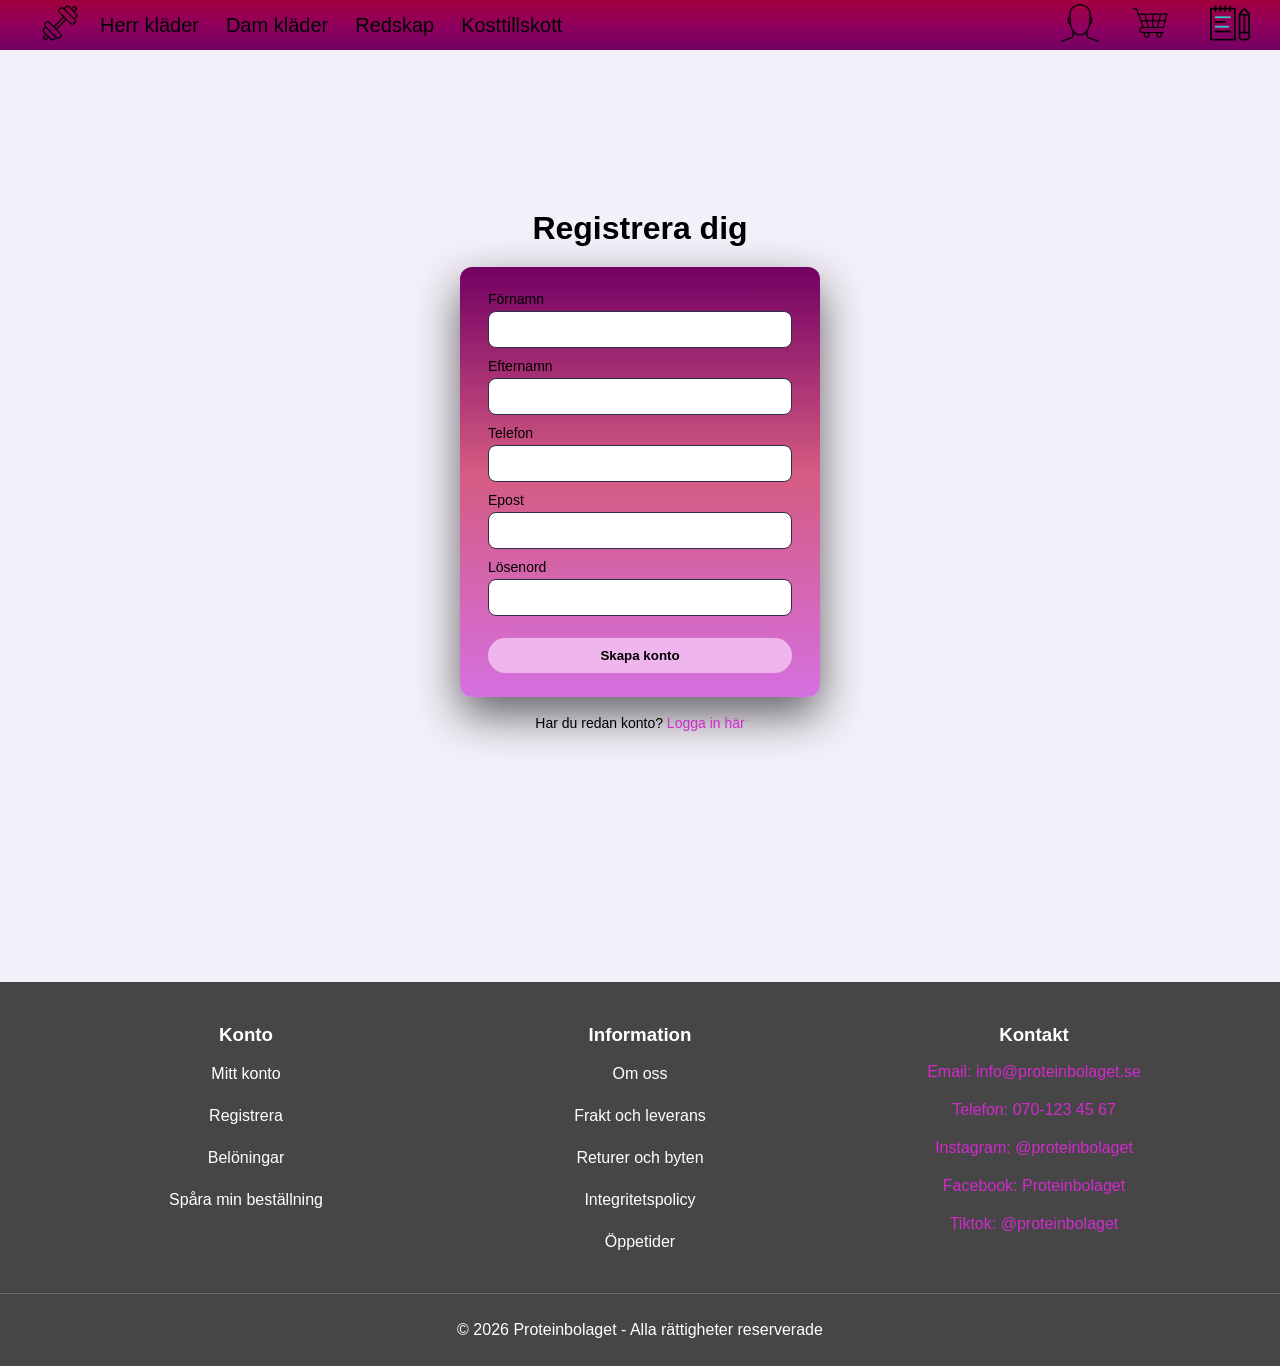
==== Kontakt.html @ 85ef56b7 "b" ====
<!doctype html>
<html lang="en">
  <head>
    <meta charset="UTF-8" />
    <meta name="viewport" content="width=device-width, initial-scale=1.0" />
    <title>Proteinkällan</title>
    <link rel="stylesheet" href="style.css" />
    <link rel="icon" type="image/png" href="bilder/gym.png" />
    <link rel="icon" type="image/png" href="bilder/shopping-cart.png" />
    <link rel="icon" type="image/png" href="bilder/person.png" />
    <link rel="icon" type="image/png" href="bilder/notebook.png" />
    <script>
      src = "https://www.flaticon.com/free-icons/dumbbell";
      crossorigin = "anonymous";
    </script>
    <script>
      src =
        "https://www.flaticon.com/free-icon/shopping-cart_17836190?term=basket&page=1&position=9&origin=search&related_id=17836190";
      crossorigin = "anonymous";
    </script>
    <script>
      src =
        "https://www.flaticon.com/free-animated-icon/notebook_6172541?related_id=6172541";
      crossorigin = "anonymous";
    </script>
  </head>

  <body>
    <header>
      <link rel="icon" type="image/png" href="bilder/gym.png" />
      <script>
        src = "https://www.flaticon.com/free-icons/dumbbell";
        crossorigin = "anonymous";
      </script>
      <nav class="meny">
        <a href="index.html"
          ><img src="bilder/gym.png" alt="Proteinkällan"
        /></a>

        <ul class="links">
          <li><a href="Herrkläder.html">Herr kläder</a></li>
          <li><a href="Damkläder.html">Dam kläder</a></li>
          <li><a href="Redskap.html">Redskap</a></li>
          <li><a href="Kosttillskott.html">Kosttillskott</a></li>
        </ul>

        <a href="Konto.html" class="konto"
          ><img src="bilder/person.png" alt="Konto"
        /></a>
        <a href="Kundkorg.html" class="act"
          ><img src="bilder/shopping-cart.png" alt="Kundkorg"
        /></a>
        <a href="kontakt.html" class="kontakt"
          ><img src="bilder/notebook.png" alt="Kundkorg"
        /></a>
      </nav>
    </header>
    <main>
      <section class="hero">
        <div class="hero-img"></div>
      </section>

      <div class="Konto-container">
        <h1>Registrera dig</h1>

        <form class="Konto-register" action="/register" method="post">
          <label>
            Förnamn
            <input type="text" name="firstName" required />
          </label>

          <label>
            Efternamn
            <input type="text" name="lastName" required />
          </label>

          <label>
            Telefon
            <input type="telefon" name="telefon" required />
          </label>

          <label>
            Epost
            <input type="email" name="email" required />
          </label>

          <label>
            Lösenord
            <input type="password" name="password" required />
          </label>

          <button type="submit" class="btn-primary">Skapa konto</button>
        </form>

        <p class="Redan-konto">
          Har du redan konto?
          <a href="Konto-login.html">Logga in här</a>
        </p>
      </div>
    </main>

    <footer class="footer">
      <div class="footer-container">
        <div class="footer-section">
          <h3>Konto</h3>
          <p>Mitt konto</p>
          <p>Registrera</p>
          <p>Belöningar</p>
          <p>Spåra min beställning</p>
        </div>

        <div class="footer-section">
          <h3>Information</h3>
          <p>Om oss</p>
          <p>Frakt och leverans</p>
          <p>Returer och byten</p>
          <p>Integritetspolicy</p>
          <p>Öppetider</p>
        </div>

        <div class="footer-section">
          <h3>Kontakt</h3>
          <a>Email: info@proteinbolaget.se</a>
          <a>Telefon: 070-123 45 67</a>
          <a>Instagram: @proteinbolaget</a>
          <a>Facebook: Proteinbolaget</a>
          <a>Tiktok: @proteinbolaget</a>
        </div>
      </div>

      <div class="footer-bottom">
        <p>© 2026 Proteinbolaget - Alla rättigheter reserverade</p>
      </div>
    </footer>
  </body>
</html>
---- style.css ----
* {
  margin: 0;
  padding: 0;
}

body {
  background-color: rgb(244, 240, 249);
  font-family: Arial, Helvetica, sans-serif;
  height: 100vh;
}

.proteinkällan img {
  width: 100%;
  display: block;
  height: auto;
  margin-bottom: 5px;
}
.cart img {
  width: 100%;
  display: block;
  height: auto;
}

.links {
  display: flex;
  align-items: auto;
  justify-content: center;
  list-style-type: none;
  margin: 0;
  gap: 7px;
  font-size: 20px;
}

.links a {
  text-decoration: none;
  color: rgb(255, 255, 255);
  padding: 8px;
}

.meny {
  width: 100%;
  position: fixed;
  background: #730063;
  background: linear-gradient(
    0deg,
    rgba(115, 0, 99, 1) 0%,
    rgba(143, 0, 95, 1) 47%,
    rgba(163, 0, 62, 1) 100%
  );
  color: aliceblue;
  display: flex;
  height: 50px;
  align-items: center;
  padding: 8px 20px;
  box-sizing: border-box;
  top: 0;
  z-index: 1;
}

.meny a {
  text-decoration: none;
  color: rgb(0, 0, 0);
  padding: 10px;
}

.meny img {
  margin-right: auto;
  margin-left: 10px;
  width: 40px;
  height: 40px;
}

.Container {
  display: grid;
  grid-template-columns: repeat(4, 1fr);
  gap: 15px;
  padding: 20px;
  width: 90%;
  margin: 40px auto;
  overflow: hidden;
}

.Container img {
  width: 100%;
  height: auto;
  object-fit: cover;
  border-radius: 10px;
  background-color: white;
}

.produkter {
  display: flex;
  flex-direction: column;
  align-items: flex-end;
}

.add-cart img {
  width: 20px;
  color: rgb(0, 0, 0);
  padding: 5px;
}

.Container img:hover {
  transform: scale(1);
  box-shadow: 0 4px 8px rgb(152, 65, 202);
}

h1 {
  margin-top: 50px;
  width: fit-content;
  margin: 20px auto;
  text-align: center;
}

h4 {
  width: fit-content;
  margin: 10px auto;
  text-align: center;
  margin-top: auto;
}

p {
  width: fit-content;
  margin: 10px auto;
  text-align: center;
  padding: 2px;
}

h3 {
  width: fit-content;
  margin: 10px auto;
  text-align: center;
  padding: 2px;
}

.konto {
  margin-left: auto;
}

.act {
  margin-right: 10px;
}

.footer {
  background-color: rgb(70, 70, 70);
  color: white;
  margin-top: 50px;
  padding-top: 30px;
}

.footer-container {
  width: 90%;
  margin: auto;
  display: flex;
  justify-content: space-between;
  gap: 30px;
  flex-wrap: wrap;
}

.footer-section {
  flex: 1;
  min-width: 300px;
}

.footer-section h3 {
  margin-bottom: 15px;
}

.footer-section p {
  display: block;
  color: white;
  text-decoration: none;
  margin-bottom: 20px;
}

.footer-section a {
  color: #d22acc;
  text-align: center;
  flex: 1;
  min-width: 300px;
  display: block;
  text-decoration: none;
  margin-bottom: 20px;
}

.footer-section a:hover {
  color: rgb(152, 65, 202);
}

.footer-bottom {
  text-align: center;
  margin-top: 20px;
  margin-bottom: 20px;
  padding: 15px;
  border-top: 1px solid rgba(255, 255, 255, 0.2);
}

.image-box {
  width: 300px;
  overflow: hidden;
}

.image-box img {
  width: 100%;
  transition: transform 0.4s ease;
}

.image-box:hover img {
  transform: scale(1.1);
}

.hem {
  display: grid;
  grid-template-columns: repeat(4, 1fr);
  width: 100%;
  gap: 10px;
  padding: 5px;
  margin-top: 0%;
}

.hem img {
  width: 97%;
  height: 300px;
  object-fit: cover;
  border-radius: 10px;
}

.hem img:hover {
  transform: scale(1);
  box-shadow: 0 4px 8px rgb(112, 5, 183);
}

h2 {
  margin-top: 20px;
  margin-left: 10px;
}

.reklam {
  display: grid;
  grid-template-columns: repeat(4, 1fr);
  width: 100%;

  padding: 5px;
  margin-bottom: 5px;
  margin-left: 0%;
}

.reklam img {
  width: 97%;
  height: 300px;
  object-fit: cover;
  border-radius: 10px;
}

.reklam img:hover {
  transform: scale(1);
  box-shadow: 0 4px 8px rgb(29, 2, 230);
}

.Konto-container {
  min-height: 100vh;
  display: flex;
  flex-direction: column;
  justify-content: center;
  align-items: center;
  padding: 16px;
}

.Konto-register {
  background: #ab0ca3;
  background: linear-gradient(
    0deg,
    rgba(171, 12, 163, 1) 0%,
    rgba(201, 26, 158, 1) 0%,
    rgba(158, 14, 125, 1) 0%,
    rgba(213, 112, 224, 1) 0%,
    rgba(212, 91, 129, 1) 52%,
    rgba(115, 0, 99, 1) 100%
  );
  border-radius: 12px;
  padding: 24px 28px;
  max-width: 360px;
  width: 100%;
  box-shadow: 0 18px 45px rgba(0, 0, 0, 0.6);
  box-sizing: border-box;
}

label {
  display: block;
  font-size: 14px;
  margin-bottom: 10px;
}

input {
  width: 100%;
  margin-top: 4px;
  padding: 10px 12px;
  border-radius: 8px;
  border: 1px solid #2b2f4a;
  background: #ffffff;
  color: #000000;
  box-sizing: border-box;
}

input:focus {
  outline: 2px solid #4f46e5;
  border-color: transparent;
}

.btn-primary {
  width: 100%;
  margin-top: 12px;
  padding: 10px 14px;
  border-radius: 999px;
  border: none;
  background: #efb6ed;
  color: rgb(0, 0, 0);
  font-weight: 600;
  cursor: pointer;
}

.btn-primary:hover {
  filter: brightness(1.05);
}

.Redan-konto {
  margin-top: 16px;
  font-size: 14px;
  text-align: center;
}

.Redan-konto a {
  color: #d22acc;
  text-decoration: none;
}

.Redan-konto a:hover {
  text-decoration: underline;
}

.Glömt-kod {
  margin-top: 16px;
  font-size: 14px;
  text-align: center;
}

.Glömt-kod a {
  color: #d22acc;
  text-decoration: none;
}

.Glömt-kod a:hover {
  text-decoration: underline;
}

a.btn-primary {
  font-size: 16px;
  width: fit-content;
  padding: 40px auto;
}

.Kassa-container {
  min-height: 100vh;
  display: flex;
  flex-direction: column;
  justify-content: center;
  align-items: center;
  padding: 15px;
}

.kassa-check {
  width: 100%;
  margin: auto;
  padding: 15px;
  border-radius: 999px;
  border: none;
  background: rgb(240, 147, 241);
  background-color: aqua;
  animation: färgbyte 3s infinite alternate;
  color: rgb(0, 0, 0);
  font-weight: 600;
  cursor: pointer;
}

table {
  width: 90%;
  margin: 20px auto;
  border-collapse: collapse;
  text-align: center;
  color: rgb(0, 0, 0);
}

th,
td {
  border: 1px solid rgb(171, 15, 88);
  padding: 15px;
}
thead {
  background: #ffffff;
}
tbody tr:nth-child(odd) {
  background-color: #ffffff;
}
tbody tr:nth-child(even) {
  background-color: #ffffff;
}
tfoot {
  background: #ab0ca3;
  background: linear-gradient(
    0deg,
    rgba(171, 12, 163, 1) 0%,
    rgba(201, 26, 158, 1) 0%,
    rgba(158, 14, 125, 1) 0%,
    rgba(213, 112, 224, 1) 0%,
    rgba(212, 91, 129, 1) 52%,
    rgba(115, 0, 99, 1) 100%
  );
  font-weight: bold;
}



@media (max-width: 768px); {}
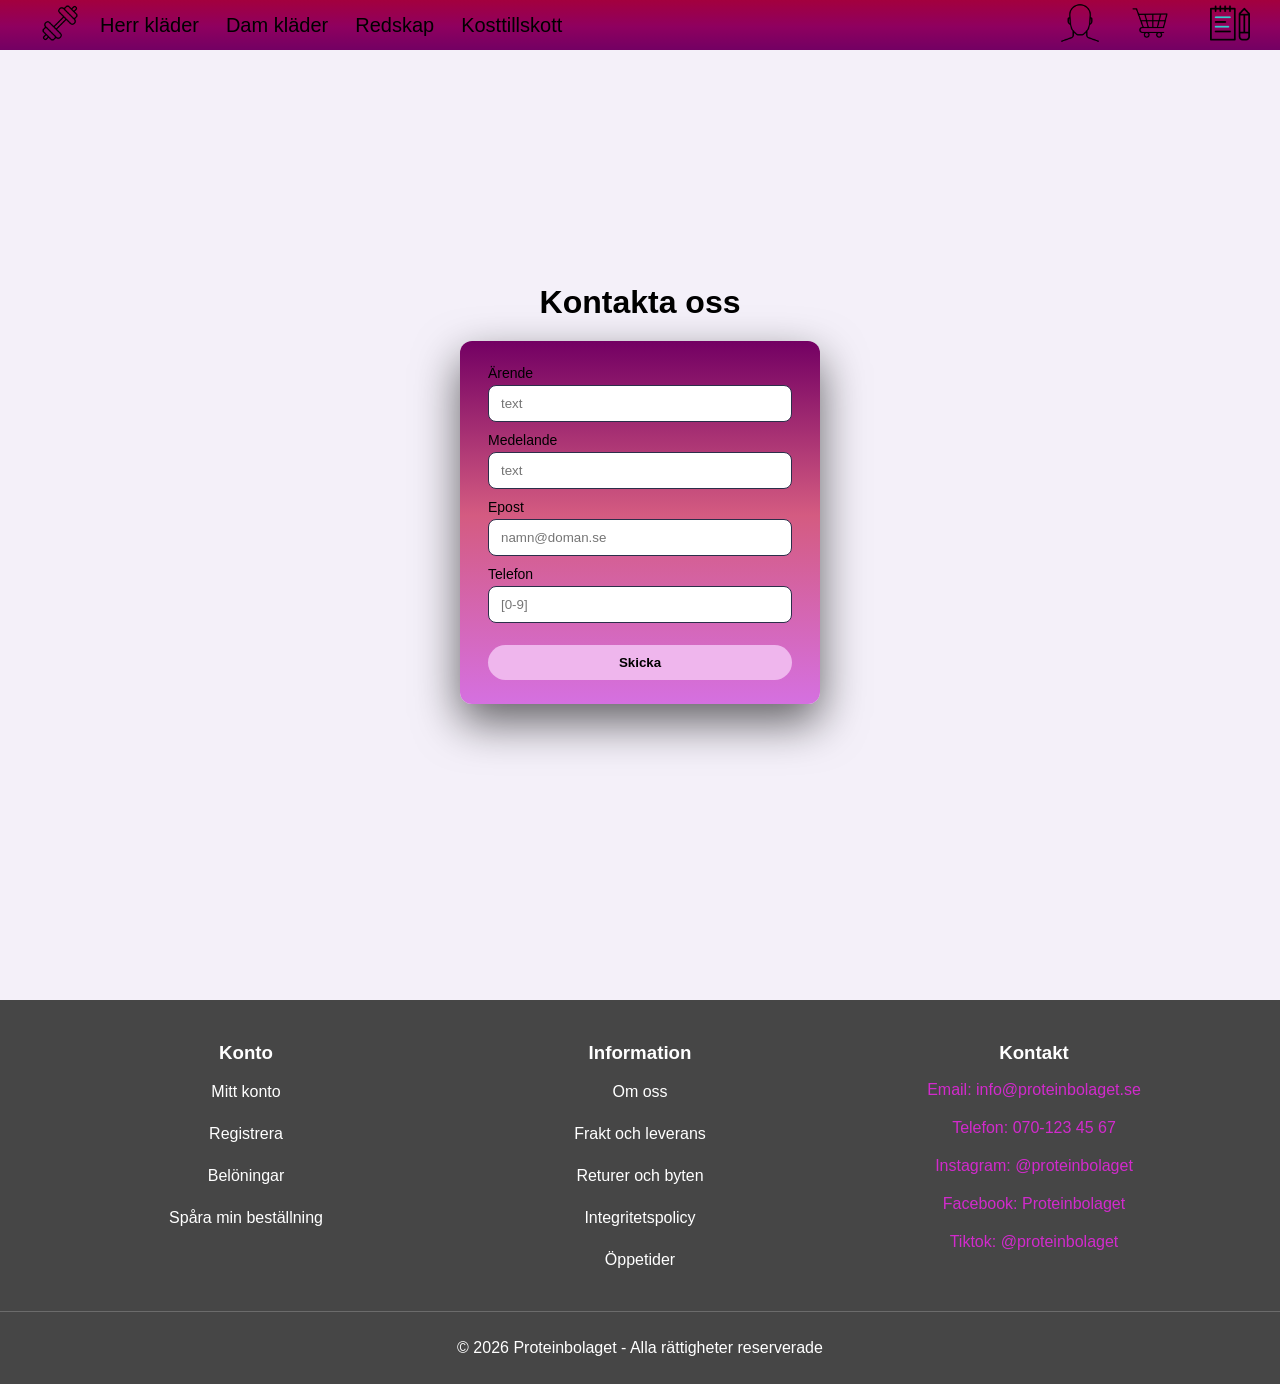
==== commit 9b211d47: "br" ====
--- a/Kontakt.html
+++ b/Kontakt.html
@@ -1,6 +1,14 @@
 <!doctype html>
 <html lang="en">
   <head>
+    .roboto-<uniquifier> {
+  font-family: "Roboto", sans-serif;
+  font-optical-sizing: auto;
+  font-weight: <weight>;
+  font-style: normal;
+  font-variation-settings:
+    "wdth" 100;
+}
     <meta charset="UTF-8" />
     <meta name="viewport" content="width=device-width, initial-scale=1.0" />
     <title>Proteinkällan</title>
@@ -61,41 +69,36 @@
       </section>
 
       <div class="Konto-container">
-        <h1>Registrera dig</h1>
+        <h1>Kontakta oss</h1>
 
         <form class="Konto-register" action="/register" method="post">
+
           <label>
-            Förnamn
-            <input type="text" name="firstName" required />
+            Ärende
+            <input type="text" name="text" required placeholder="text"/>
           </label>
 
           <label>
-            Efternamn
-            <input type="text" name="lastName" required />
-          </label>
-
-          <label>
-            Telefon
-            <input type="telefon" name="telefon" required />
+            Medelande
+            <input type="text" name="text" required placeholder="text"/>
           </label>
 
           <label>
             Epost
-            <input type="email" name="email" required />
+            <input type="email" name="email" required placeholder="namn@doman.se"/>
           </label>
 
+
+
           <label>
-            Lösenord
-            <input type="password" name="password" required />
+            Telefon
+           <input type="tel" name="Telefon" required placeholder="[0-9]" required />
           </label>
+          
 
-          <button type="submit" class="btn-primary">Skapa konto</button>
+          <button type="submit" class="btn-primary">Skicka</button>
         </form>
 
-        <p class="Redan-konto">
-          Har du redan konto?
-          <a href="Konto-login.html">Logga in här</a>
-        </p>
       </div>
     </main>
 
--- a/style.css
+++ b/style.css
@@ -29,6 +29,7 @@
   margin: 0;
   gap: 7px;
   font-size: 20px;
+  font-family: 'Roboto', sans-serif;
 }
 
 .links a {
@@ -368,19 +369,33 @@
   padding: 15px;
 }
 
+/* Definition av animation /
+@keyframes kassa-puls {
+  from {
+    background-color: aqua;
+    transform: scale(1);
+  }
+  to {
+    background-color: #efb6ed;
+    transform: scale(1.05);
+  }
+}
+
 .kassa-check {
   width: 100%;
   margin: auto;
   padding: 15px;
   border-radius: 999px;
   border: none;
-  background: rgb(240, 147, 241);
-  background-color: aqua;
-  animation: färgbyte 3s infinite alternate;
   color: rgb(0, 0, 0);
   font-weight: 600;
   cursor: pointer;
-}
+  / Animation kopplad */
+  animation: kassa-puls 2s infinite alternate ease-in-out;
+  display: block; 
+}
+
+
 
 table {
   width: 90%;
@@ -418,6 +433,18 @@
   font-weight: bold;
 }
 
+input:focus:invalid {
+  outline: none;
+  border: 2px solid #ff4d4d;
+  box-shadow: 0 0 5px rgba(255, 77, 77, 0.5);
+}
+
+input:focus:valid {
+  outline: none;
+  border: 2px solid #2ecc71;
+  box-shadow: 0 0 5px rgba(46, 204, 113, 0.5);
+}
+
 
 
 @media (max-width: 768px); {}
